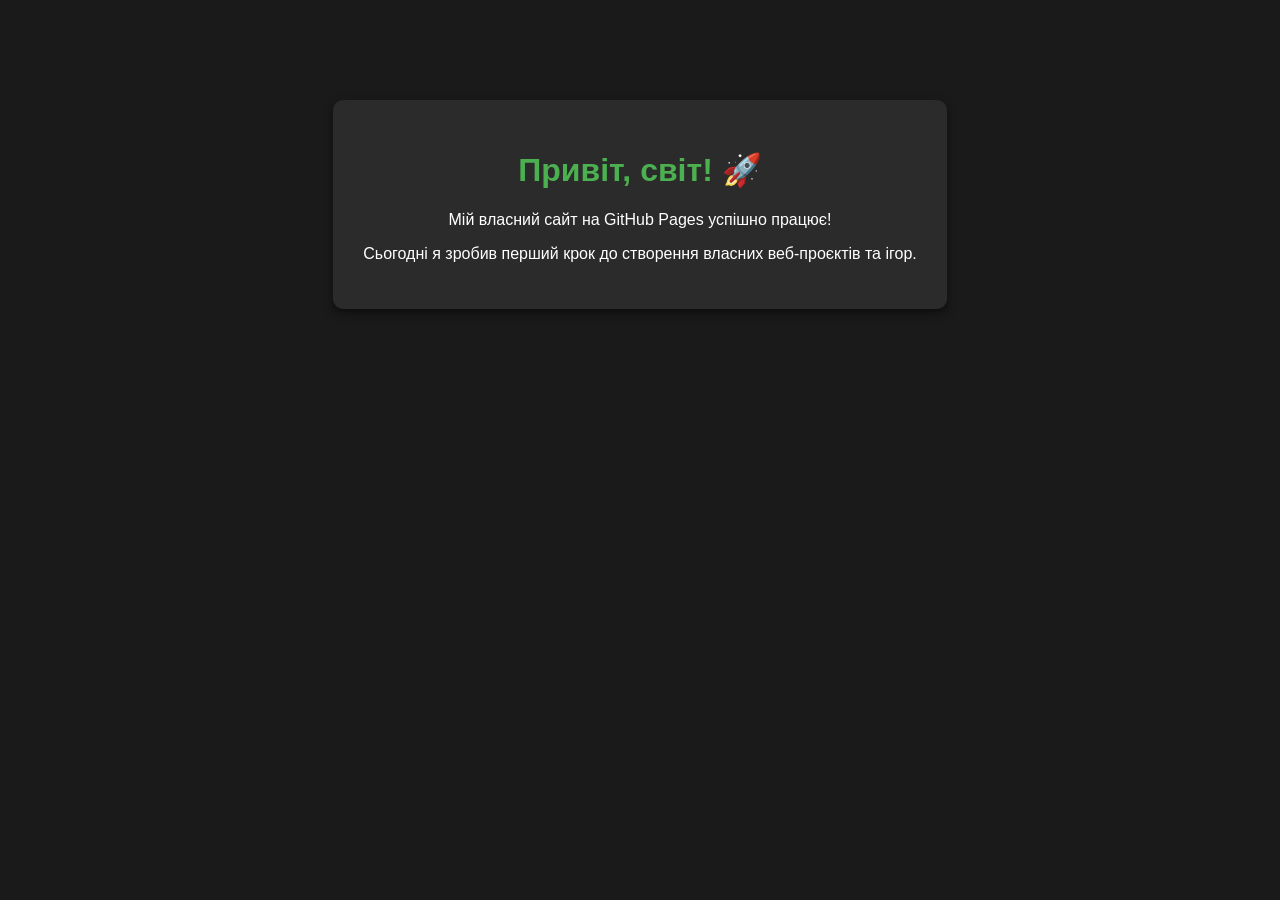
==== index.html @ eaf1642b "Create index.html" ====
<!DOCTYPE html>
<html lang="uk">
<head>
    <meta charset="UTF-8">
    <title>Мій перший сайт на GitHub!</title>
    <style>
        body {
            font-family: Arial, sans-serif;
            text-align: center;
            margin-top: 100px;
            background-color: #1a1a1a;
            color: #ffffff;
        }
        h1 {
            color: #4CAF50;
        }
        .box {
            background-color: #2b2b2b;
            display: inline-block;
            padding: 30px;
            border-radius: 10px;
            box-shadow: 0 4px 10px rgba(0,0,0,0.5);
        }
    </style>
</head>
<body>
    <div class="box">
        <h1>Привіт, світ! 🚀</h1>
        <p>Мій власний сайт на GitHub Pages успішно працює!</p>
        <p>Сьогодні я зробив перший крок до створення власних веб-проєктів та ігор.</p>
    </div>
</body>
</html>
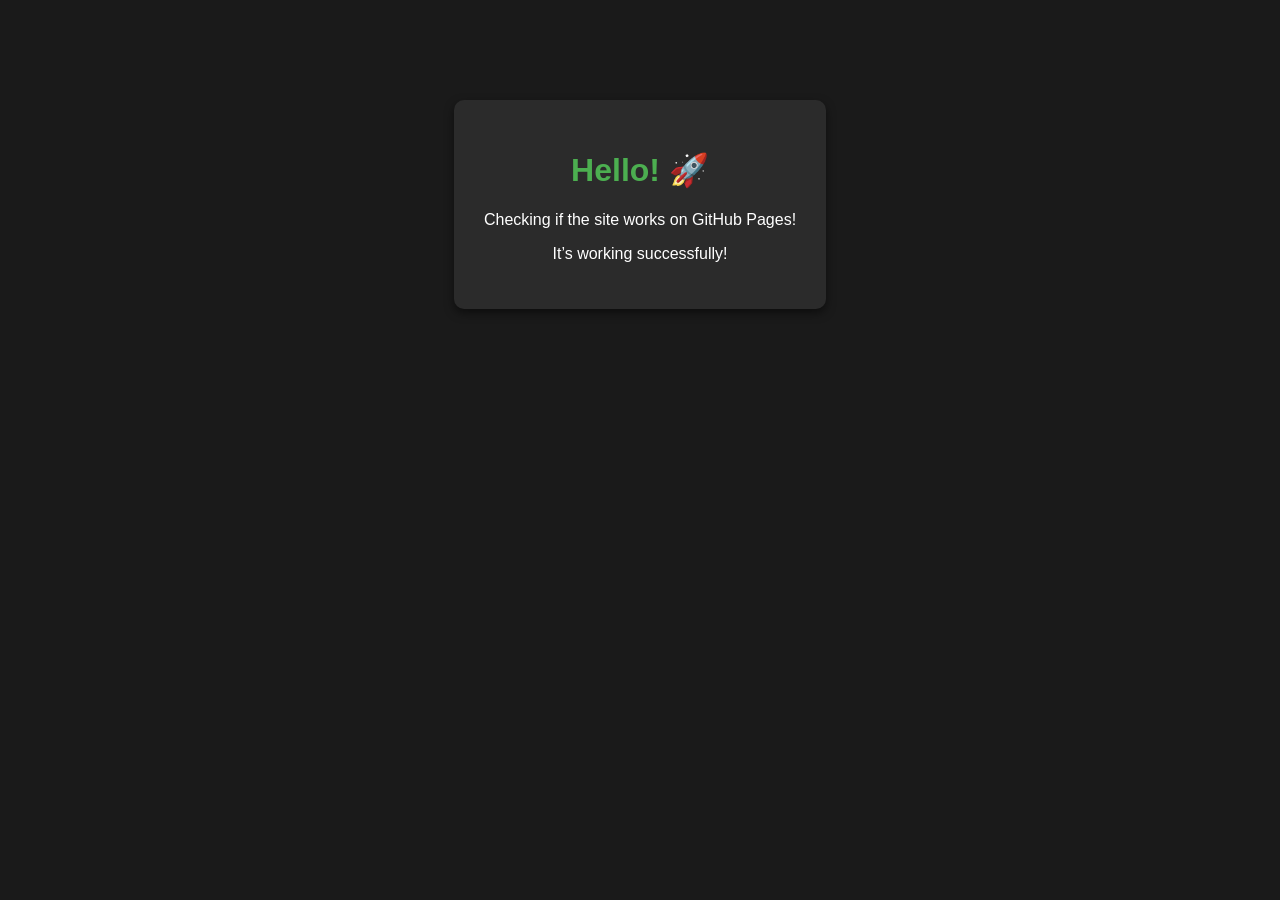
==== commit aeeb1fbe: "Update index.html" ====
--- a/index.html
+++ b/index.html
@@ -2,7 +2,7 @@
 <html lang="uk">
 <head>
     <meta charset="UTF-8">
-    <title>Мій перший сайт на GitHub!</title>
+    <title>Test site on GitHub!</title>
     <style>
         body {
             font-family: Arial, sans-serif;
@@ -25,9 +25,9 @@
 </head>
 <body>
     <div class="box">
-        <h1>Привіт, світ! 🚀</h1>
-        <p>Мій власний сайт на GitHub Pages успішно працює!</p>
-        <p>Сьогодні я зробив перший крок до створення власних веб-проєктів та ігор.</p>
+        <h1>Hello! 🚀</h1>
+        <p>Checking if the site works on GitHub Pages!</p>
+        <p>It’s working successfully!</p>
     </div>
 </body>
 </html>
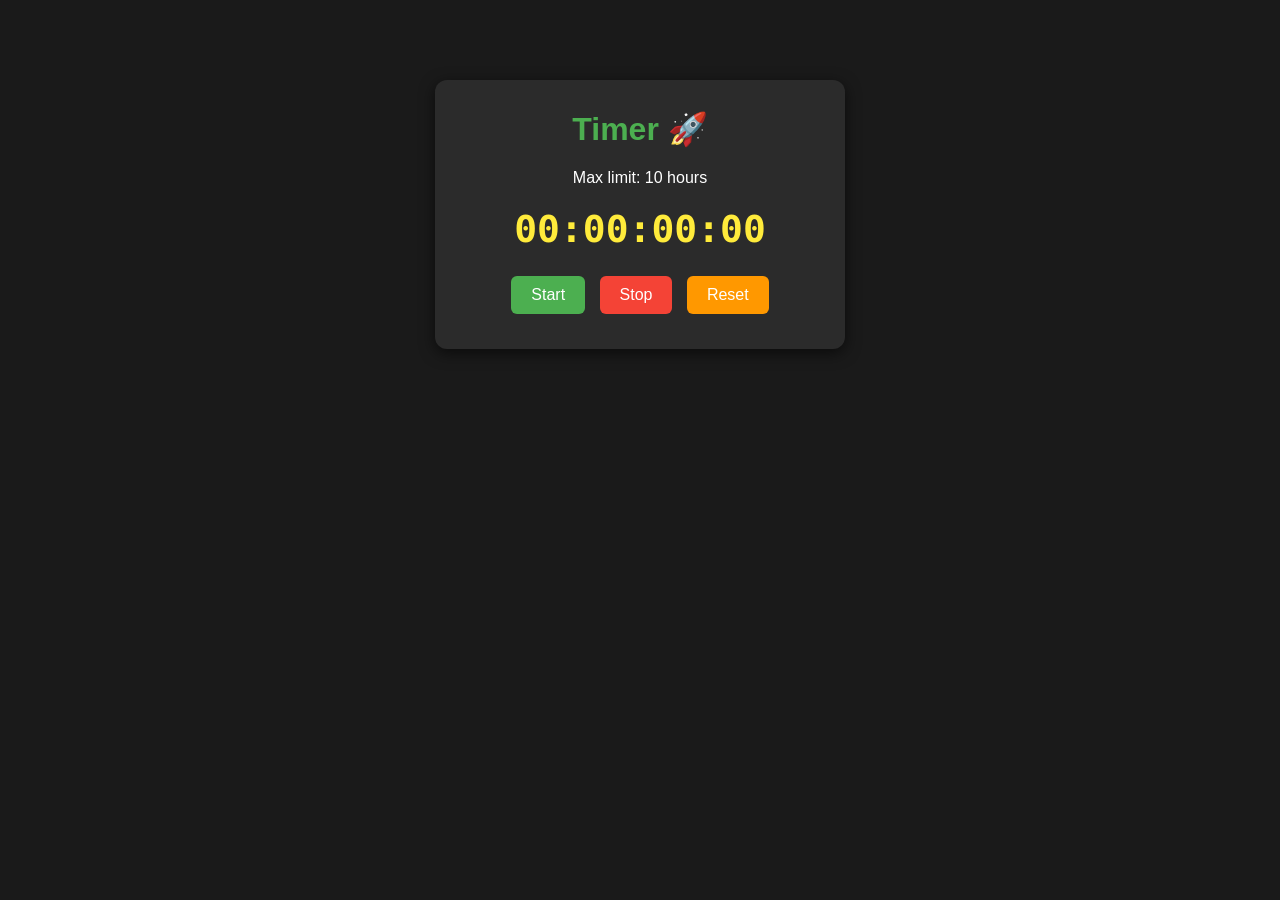
==== commit 17436995: "timer" ====
--- a/index.html
+++ b/index.html
@@ -1,33 +1,150 @@
 <!DOCTYPE html>
-<html lang="uk">
+<html lang="en">
 <head>
     <meta charset="UTF-8">
-    <title>Test site on GitHub!</title>
+    <title>Timer Test on GitHub!</title>
     <style>
         body {
             font-family: Arial, sans-serif;
             text-align: center;
-            margin-top: 100px;
+            margin-top: 80px;
             background-color: #1a1a1a;
             color: #ffffff;
-        }
-        h1 {
-            color: #4CAF50;
         }
         .box {
             background-color: #2b2b2b;
             display: inline-block;
             padding: 30px;
-            border-radius: 10px;
-            box-shadow: 0 4px 10px rgba(0,0,0,0.5);
+            border-radius: 12px;
+            box-shadow: 0 4px 15px rgba(0,0,0,0.6);
+            min-width: 350px;
+        }
+        h1 {
+            color: #4CAF50;
+            margin-top: 0;
+        }
+        #timer {
+            font-size: 38px;
+            font-weight: bold;
+            margin: 20px 0;
+            font-family: monospace;
+            color: #ffeb3b;
+        }
+        .btn {
+            background-color: #4CAF50;
+            color: white;
+            border: none;
+            padding: 10px 20px;
+            margin: 5px;
+            font-size: 16px;
+            border-radius: 6px;
+            cursor: pointer;
+            transition: background 0.2s;
+        }
+        .btn:hover {
+            opacity: 0.9;
+        }
+        .btn-stop {
+            background-color: #f44336;
+        }
+        .btn-reset {
+            background-color: #ff9800;
         }
     </style>
 </head>
 <body>
     <div class="box">
-        <h1>Hello! 🚀</h1>
-        <p>Checking if the site works on GitHub Pages!</p>
-        <p>It’s working successfully!</p>
+        <h1>Timer 🚀</h1>
+        <p>Max limit: 10 hours</p>
+        
+        <div id="timer">00:00:00:00</div>
+
+        <div>
+            <button class="btn" id="startBtn">Start</button>
+            <button class="btn btn-stop" id="stopBtn">Stop</button>
+            <button class="btn btn-reset" id="resetBtn">Reset</button>
+        </div>
     </div>
+
+    <script>
+        let elapsedTime = 0; // прошедшее время в миллисекундах
+        let lastTimestamp = null;
+        let animationFrameId = null;
+        let isRunning = false;
+
+        const maxMilliseconds = 10 * 3600 * 1000; // 10 часов в миллисекундах
+
+        const timerDisplay = document.getElementById('timer');
+        const startBtn = document.getElementById('startBtn');
+        const stopBtn = document.getElementById('stopBtn');
+        const resetBtn = document.getElementById('resetBtn');
+
+        function formatTime(ms) {
+            const totalCentiseconds = Math.floor(ms / 10);
+            const centiseconds = totalCentiseconds % 100;
+            const totalSeconds = Math.floor(totalCentiseconds / 100);
+            const seconds = totalSeconds % 60;
+            const totalMinutes = Math.floor(totalSeconds / 60);
+            const minutes = totalMinutes % 60;
+            const hours = Math.floor(totalMinutes / 60);
+
+            return (
+                String(hours).padStart(2, '0') + ':' +
+                String(minutes).padStart(2, '0') + ':' +
+                String(seconds).padStart(2, '0') + ':' +
+                String(centiseconds).padStart(2, '0')
+            );
+        }
+
+        function updateDisplay() {
+            timerDisplay.textContent = formatTime(elapsedTime);
+        }
+
+        function step(timestamp) {
+            if (!lastTimestamp) lastTimestamp = timestamp;
+            const delta = timestamp - lastTimestamp;
+            lastTimestamp = timestamp;
+
+            elapsedTime += delta;
+
+            if (elapsedTime >= maxMilliseconds) {
+                elapsedTime = maxMilliseconds;
+                updateDisplay();
+                stopTimer();
+                alert('Maximum limit of 10 hours reached!');
+                return;
+            }
+
+            updateDisplay();
+            if (isRunning) {
+                animationFrameId = requestAnimationFrame(step);
+            }
+        }
+
+        function startTimer() {
+            if (isRunning) return;
+            if (elapsedTime >= maxMilliseconds) return;
+
+            isRunning = true;
+            lastTimestamp = null;
+            animationFrameId = requestAnimationFrame(step);
+        }
+
+        function stopTimer() {
+            if (!isRunning) return;
+            isRunning = false;
+            cancelAnimationFrame(animationFrameId);
+        }
+
+        function resetTimer() {
+            stopTimer();
+            elapsedTime = 0;
+            updateDisplay();
+        }
+
+        startBtn.addEventListener('click', startTimer);
+        stopBtn.addEventListener('click', stopTimer);
+        resetBtn.addEventListener('click', resetTimer);
+    </script>
 </body>
 </html>
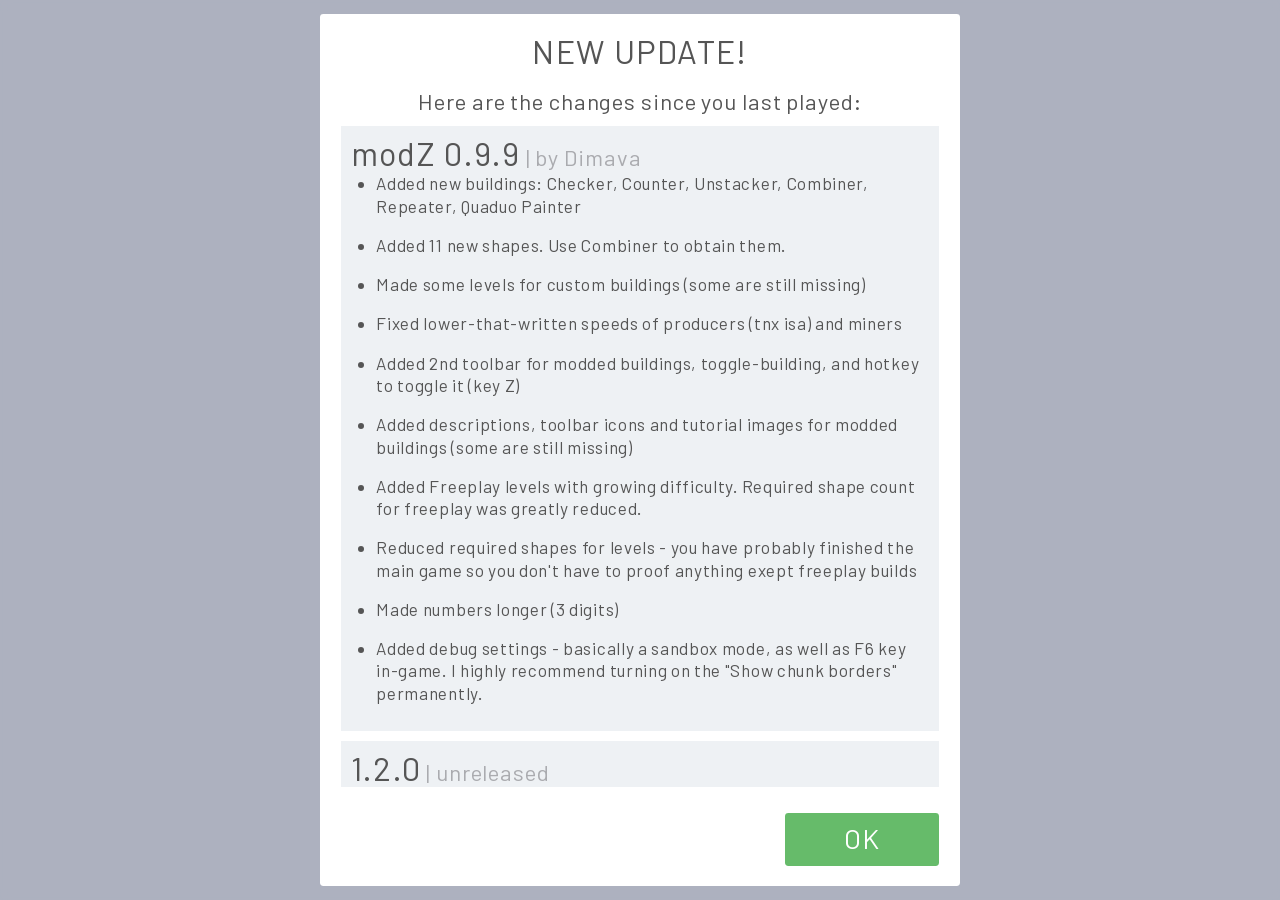
==== commit a58904ad: "test" ====
--- a/index.html
+++ b/index.html
@@ -1,150 +1,144 @@
-<!DOCTYPE html>
-<html lang="en">
+<!doctype html>
+<html>
+
 <head>
-    <meta charset="UTF-8">
-    <title>Timer Test on GitHub!</title>
-    <style>
-        body {
-            font-family: Arial, sans-serif;
+    <title>shapez.io - Build automated factories to build, combine and color shapes!</title>
+    <!-- mobile stuff -->
+    <meta name="format-detection" content="telephone=no">
+    <meta name="msapplication-tap-highlight" content="no">
+    <meta name="viewport" content="width=device-width,initial-scale=1,maximum-scale=1,user-scalable=no,shrink-to-fit=no,viewport-fit=cover">
+    <meta name="HandheldFriendly" content="true">
+    <meta name="MobileOptimized" content="320">
+    <meta name="theme-color" content="#393747">
+    <!-- seo -->
+    <meta name="copyright" content="2020 Tobias Springer IT Solutions and .io Games">
+    <meta name="author" content="Tobias Springer, tobias.springer1@gmail.com">
+    <meta name="description" content="shapez.io is an open-source factory building game about combining and producing different types of shapes.">
+    <meta name="keywords" content="shapes, .io games, factorio, incremental, upgrades, base building, open source">
+    <meta property="og:title" content="shapez.io / MODZ">
+    <meta property="og:description" content="Dimava'z fork of shapez.io with moar buildingz and shapez">
+    <meta property="og:url" content="https://shapez.io/">
+    <meta property="og:image" content="https://shapez.io/og_thumb.png">
+    <meta property="og:image:type" content="image/png">
+    <meta property="og:type" content="website">
+    <!-- misc -->
+    <meta http-equiv="Cache-Control" content="private, max-age=0, no-store, no-cache, must-revalidate">
+    <meta http-equiv="Expires" content="0">
+    <link rel="shortcut icon" type="image/x-icon" href="favicon.ico">
+    <link rel="canonical" href="https://shapez.io">
+    <link rel="preconnect" href="http://localhost:5005" crossorigin="anonymous">
+    <link rel="stylesheet" type="text/css" media="none" onload="this.media=&#34;all&#34;" href="main.css">
+    <link rel="preload" href="res/fonts/GameFont.woff2" crossorigin="anonymous" as="font">
+    <style type="text/css">
+        @font-face {
+            font-family: GameFont;
+            font-style: normal;
+            font-weight: 400;
+            font-display: swap;
+            src: url(res/fonts/GameFont.woff2) format('woff2')
+        }
+
+        #ll_fp {
+            font-family: GameFont;
+            font-size: 14px;
+            position: fixed;
+            z-index: -1;
+            top: 0;
+            left: 0;
+            opacity: .05
+        }
+
+        #ll_p {
+            display: flex;
+            position: fixed;
+            z-index: 99999;
+            top: 0;
+            left: 0;
+            right: 0;
+            bottom: 0;
+            justify-content: center;
+            align-items: center
+        }
+
+        #ll_p>div {
+            position: absolute;
             text-align: center;
-            margin-top: 80px;
-            background-color: #1a1a1a;
-            color: #ffffff;
+            bottom: 40px;
+            left: 20px;
+            right: 20px;
+            color: #393747;
+            font-family: GameFont, sans-serif;
+            font-size: 20px
         }
-        .box {
-            background-color: #2b2b2b;
-            display: inline-block;
-            padding: 30px;
-            border-radius: 12px;
-            box-shadow: 0 4px 15px rgba(0,0,0,0.6);
-            min-width: 350px;
-        }
-        h1 {
-            color: #4CAF50;
-            margin-top: 0;
-        }
-        #timer {
-            font-size: 38px;
-            font-weight: bold;
-            margin: 20px 0;
-            font-family: monospace;
-            color: #ffeb3b;
-        }
-        .btn {
-            background-color: #4CAF50;
-            color: white;
-            border: none;
-            padding: 10px 20px;
-            margin: 5px;
-            font-size: 16px;
-            border-radius: 6px;
-            cursor: pointer;
-            transition: background 0.2s;
-        }
-        .btn:hover {
-            opacity: 0.9;
-        }
-        .btn-stop {
-            background-color: #f44336;
-        }
-        .btn-reset {
-            background-color: #ff9800;
+
+        #ll_p>span {
+            width: 60px;
+            height: 60px;
+            display: inline-flex;
+            background: center center/contain no-repeat;
+            background-image: url([data-uri])
         }
     </style>
-</head>
-<body>
-    <div class="box">
-        <h1>Timer 🚀</h1>
-        <p>Max limit: 10 hours</p>
-        
-        <div id="timer">00:00:00:00</div>
+    <script type="text/javascript">
+        var bundleSrc = "bundle.js",
+            bundleSrcTranspiled = "bundle-transpiled.js",
+            bundleIntegrity = null,
+            bundleIntegrityTranspiled = null;
+        ! function() {
+            var e = null,
+                n = !1;
 
-        <div>
-            <button class="btn" id="startBtn">Start</button>
-            <button class="btn btn-stop" id="stopBtn">Stop</button>
-            <button class="btn btn-reset" id="resetBtn">Reset</button>
-        </div>
-    </div>
-
-    <script>
-        let elapsedTime = 0; // прошедшее время в миллисекундах
-        let lastTimestamp = null;
-        let animationFrameId = null;
-        let isRunning = false;
-
-        const maxMilliseconds = 10 * 3600 * 1000; // 10 часов в миллисекундах
-
-        const timerDisplay = document.getElementById('timer');
-        const startBtn = document.getElementById('startBtn');
-        const stopBtn = document.getElementById('stopBtn');
-        const resetBtn = document.getElementById('resetBtn');
-
-        function formatTime(ms) {
-            const totalCentiseconds = Math.floor(ms / 10);
-            const centiseconds = totalCentiseconds % 100;
-            const totalSeconds = Math.floor(totalCentiseconds / 100);
-            const seconds = totalSeconds % 60;
-            const totalMinutes = Math.floor(totalSeconds / 60);
-            const minutes = totalMinutes % 60;
-            const hours = Math.floor(totalMinutes / 60);
-
-            return (
-                String(hours).padStart(2, '0') + ':' +
-                String(minutes).padStart(2, '0') + ':' +
-                String(seconds).padStart(2, '0') + ':' +
-                String(centiseconds).padStart(2, '0')
-            );
-        }
-
-        function updateDisplay() {
-            timerDisplay.textContent = formatTime(elapsedTime);
-        }
-
-        function step(timestamp) {
-            if (!lastTimestamp) lastTimestamp = timestamp;
-            const delta = timestamp - lastTimestamp;
-            lastTimestamp = timestamp;
-
-            elapsedTime += delta;
-
-            if (elapsedTime >= maxMilliseconds) {
-                elapsedTime = maxMilliseconds;
-                updateDisplay();
-                stopTimer();
-                alert('Maximum limit of 10 hours reached!');
-                return;
+            function r(e, n, r, t, o) {
+                console.error("👀 Init Error:", e, n, r, t, o);
+                var l = document.createElement("div");
+                l.style.position = "fixed", l.style.top = "0", l.style.right = "0", l.style.bottom = "0", l.style.left = "0", l.style.zIndex = "29999", l.style.backgroundColor = "#222429", l.style.display = "flex", l.style.justifyContent = "center", l.style.alignItems = "center";
+                var d = document.createElement("div");
+                d.style.color = "#fff", d.style.fontFamily = "GameFont, sans-serif", d.style.fontSize = "15px", d.style.padding = "30px", d.style.textAlign = "center", l.appendChild(d);
+                var a = document.createElement("h3");
+                a.style.color = "#ef5072", a.innerText = "Error", a.style.marginBottom = "40px", a.style.fontSize = "45px", d.appendChild(a);
+                var i = document.createElement("p");
+                if (i.style.color = "#eee", i.innerText = o || e && e.message || e || "Unknown Error", d.appendChild(i), n) {
+                    var s = document.createElement("p");
+                    s.style.color = "#777", s.innerText = s + ":" + r + ":" + t, d.appendChild(s)
+                }
+                document.documentElement.appendChild(l)
             }
 
-            updateDisplay();
-            if (isRunning) {
-                animationFrameId = requestAnimationFrame(step);
+            function t(e, n) {
+                var r = document.createElement("script");
+                return r.src = e, r.type = "text/javascript", r.charset = "utf-8", r.defer = !0, r
             }
-        }
 
-        function startTimer() {
-            if (isRunning) return;
-            if (elapsedTime >= maxMilliseconds) return;
+            function o(e) {
+                throw console.error("👀 Failed to load bundle!"), console.error("👀 Error was:", e), new Error("Core load failed.")
+            }
 
-            isRunning = true;
-            lastTimestamp = null;
-            animationFrameId = requestAnimationFrame(step);
-        }
+            function l() {
+                if (!n) throw console.error("👀 Got no core callback"), new Error("Core thread failed to respond within time.")
+            }
 
-        function stopTimer() {
-            if (!isRunning) return;
-            isRunning = false;
-            cancelAnimationFrame(animationFrameId);
-        }
+            function d() {
+                console.log("👀 Core loaded at", Math.floor(performance.now()), "ms"), e = setTimeout(l, 15e3), window.removeEventListener("error", r), window.removeEventListener("unhandledrejection", r)
+            }
+            window.addEventListener("error", r), window.addEventListener("unhandledrejection", r), window.coreThreadLoadedCb = function() {
+                console.log("👀 Core responded at", Math.floor(performance.now()), "ms"), clearTimeout(e), n = !(e = null)
+            };
+            var a = t(bundleSrc);
+            a.addEventListener("error", function(e) {
+                console.warn("👀 ES6 Script not supported, loading transpiled code."), console.warn("👀 Error was:", e);
+                var n = t(bundleSrcTranspiled);
+                n.addEventListener("error", o), n.addEventListener("load", d), document.head.appendChild(n)
+            }), a.addEventListener("load", d), document.head.appendChild(a)
+        }()
+    </script>
+</head>
 
-        function resetTimer() {
-            stopTimer();
-            elapsedTime = 0;
-            updateDisplay();
-        }
+<body oncontextmenu="return!1" style="background:#393747">
+    <div id="ll_fp">_</div>
+    <div id="ll_p">
+        <span></span>
+        <div>Downloading Game Files</div>
+    </div>
+</body>
 
-        startBtn.addEventListener('click', startTimer);
-        stopBtn.addEventListener('click', stopTimer);
-        resetBtn.addEventListener('click', resetTimer);
-    </script>
-</body>
-</html>
+</html>
--- a/main.css
+++ b/main.css
@@ -0,0 +1,4213 @@
+[data-icon="building_icons/belt.png"] {
+  background-image: url('[data-uri]') !important; }
+
+[data-icon="building_icons/cutter.png"] {
+  background-image: url('[data-uri]') !important; }
+
+[data-icon="building_icons/miner.png"] {
+  background-image: url('[data-uri]') !important; }
+
+[data-icon="building_icons/mixer.png"] {
+  background-image: url('[data-uri]') !important; }
+
+[data-icon="building_icons/painter.png"] {
+  background-image: url('[data-uri]') !important; }
+
+[data-icon="building_icons/rotater.png"] {
+  background-image: url('[data-uri]') !important; }
+
+[data-icon="building_icons/splitter.png"] {
+  background-image: url('[data-uri]') !important; }
+
+[data-icon="building_icons/stacker.png"] {
+  background-image: url('[data-uri]') !important; }
+
+[data-icon="building_icons/trash.png"] {
+  background-image: url('[data-uri]') !important; }
+
+[data-icon="building_icons/underground_belt.png"] {
+  background-image: url('[data-uri]') !important; }
+
+[data-icon="building_icons/wire.png"] {
+  background-image: url('[data-uri]') !important; }
+
+[data-icon="building_icons/constant_signal.png"] {
+  background-image: url('[data-uri]') !important; }
+
+[data-icon="building_icons/logic_gate.png"] {
+  background-image: url('[data-uri]') !important; }
+
+[data-icon="building_icons/lever.png"] {
+  background-image: url('[data-uri]') !important; }
+
+[data-icon="building_icons/filter.png"] {
+  background-image: url('[data-uri]') !important; }
+
+[data-icon="building_icons/wire_tunnel.png"] {
+  background-image: url('[data-uri]') !important; }
+
+[data-icon="building_icons/display.png"] {
+  background-image: url('[data-uri]') !important; }
+
+[data-icon="building_icons/virtual_processor.png"] {
+  background-image: url('[data-uri]') !important; }
+
+[data-icon="building_tutorials/belt.png"] {
+  background-image: url('[data-uri]') !important; }
+
+[data-icon="building_tutorials/splitter.png"] {
+  background-image: url('[data-uri]') !important; }
+
+[data-icon="building_tutorials/splitter-compact.png"] {
+  background-image: url('[data-uri]